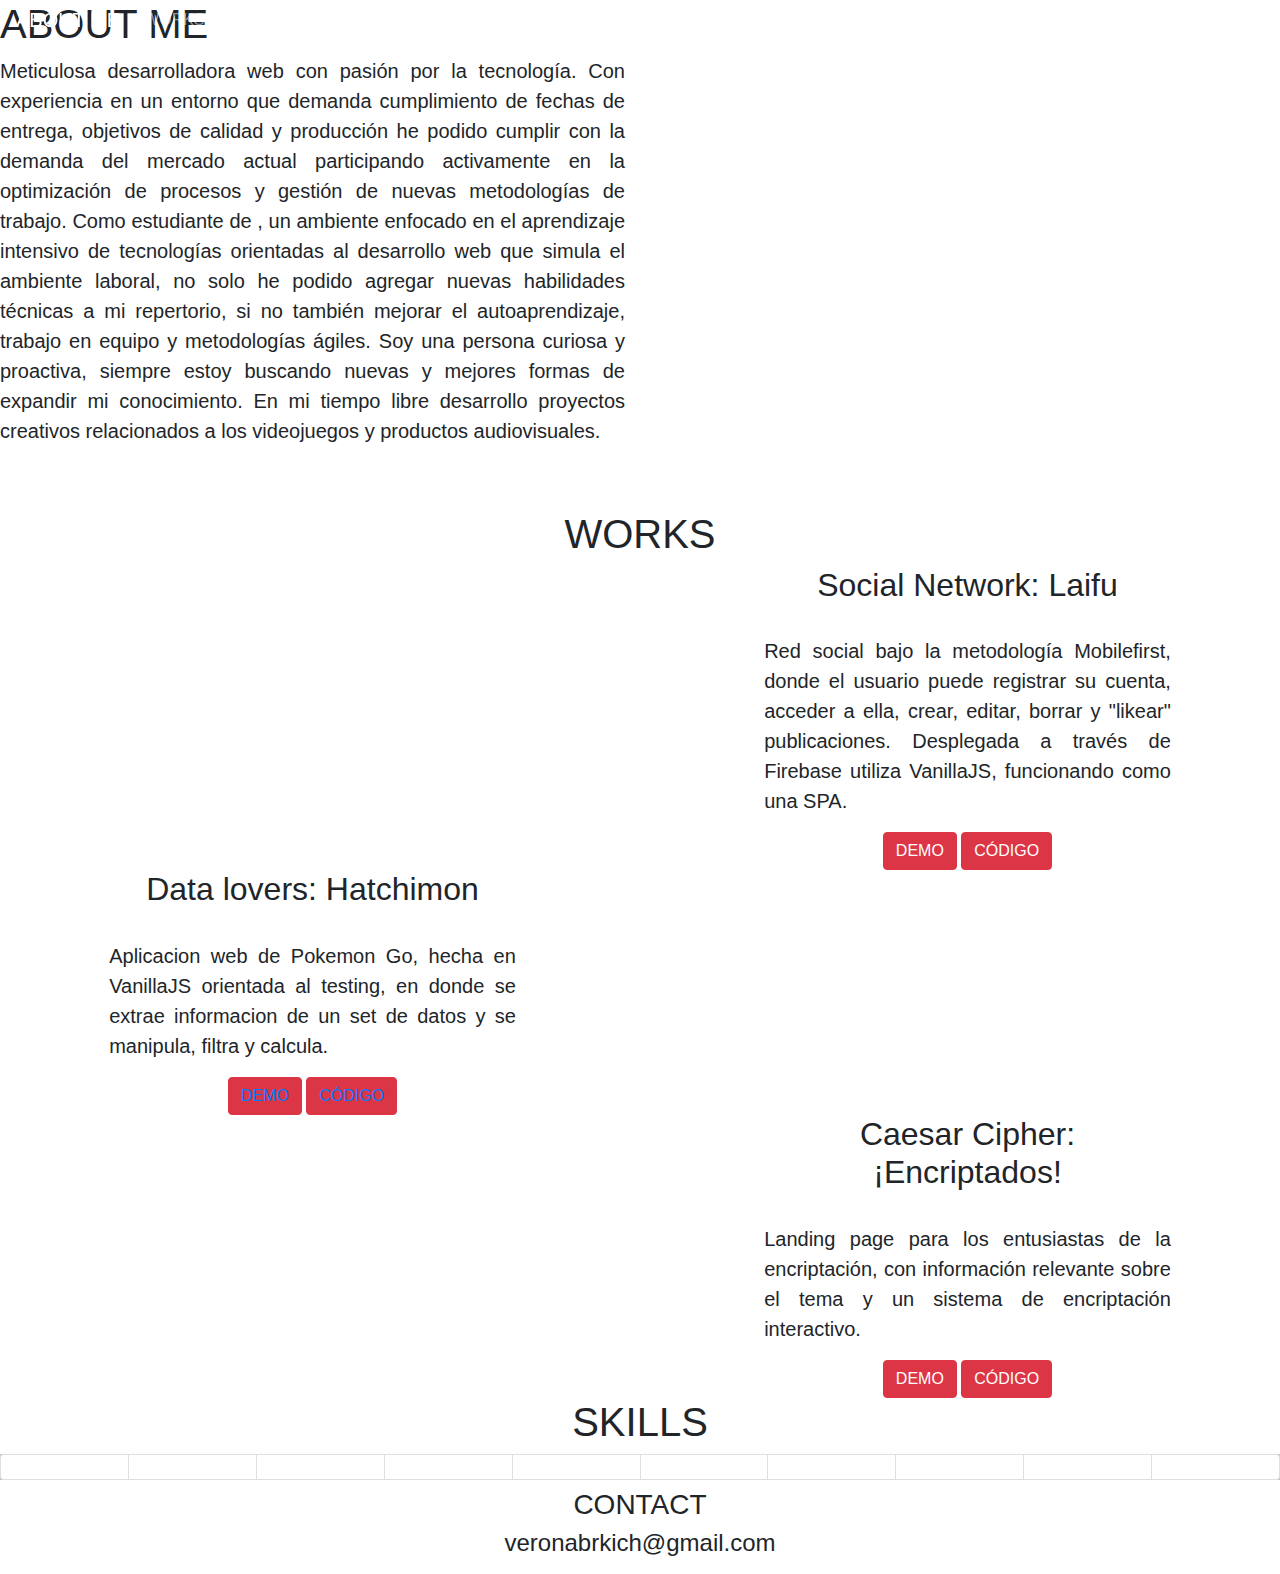
==== Portfolio.html @ 87fe1c4b "ESTRUCTURA HTML" ====
<!DOCTYPE html>
<html lang="en">

<head>
	<!-- Required meta tags -->
	<meta charset="utf-8" />
	<meta name="viewport" content="width=device-width, initial-scale=1, shrink-to-fit=no" />

	<!-- Bootstrap CSS -->
	<link rel="stylesheet" href="https://stackpath.bootstrapcdn.com/bootstrap/4.4.1/css/bootstrap.min.css"
		integrity="sha384-Vkoo8x4CGsO3+Hhxv8T/Q5PaXtkKtu6ug5TOeNV6gBiFeWPGFN9MuhOf23Q9Ifjh" crossorigin="anonymous" />
	<!-- FUENTE -->
	<link href="https://fonts.googleapis.com/css?family=Nunito:200,300,400,700&display=swap" rel="stylesheet" />
	<!-- CSS -->
	<link rel="stylesheet" href="Portfolio.css" />
	<!-- ICONOS -->
	<script src="https://kit.fontawesome.com/74fbde4dd4.js" crossorigin="anonymous"></script>
	<title>Bepo</title>
</head>

<body>
	<!-- NAVBAR -->
	<nav class="navbar navbar-dark navbar-expand-md py-0 fixed-top" id="mainNavbar">
		<a class="navbar-brand" href="#">ABOUT ME</a>
		<button class="navbar-toggler" data-toggle="collapse" data-target="#navLinks" aria-label="Toggle navigation">
			<span class="navbar-toggler-icon"></span>
		</button>
		<div class="collapse navbar-collapse" id="navLinks">
			<ul class="navbar-nav">
				<li class="nav-item">
					<a class="nav-link" href="#works">WORKS</a>
				</li>
				<li class="nav-item">
					<a class="nav-link" href="#skills">SKILLS</a>
				</li>
				<li class="nav-item">
					<a class="nav-link" href="#contact">CONTACT</a>
				</li>
			</ul>
		</div>
	</nav>

	<!-- HERO | ABOUT ME -->

	<section id="aboutMe" class="container-fluid px-0 mt-0">
		<div class="row align-items-center blurb">
			<div class="col-md-6 order-2 order-md-1">
				<img class="img-fluid" src="imgs/park.jpeg" alt="" />
			</div>
			<div class="col-lg-6">
				<h1>ABOUT ME</h1>
				<p class="lead text-justify">Meticulosa desarrolladora web con pasión por la tecnología. Con experiencia
					en un
					entorno que demanda cumplimiento de fechas de entrega, objetivos de calidad y producción he podido
					cumplir con la demanda del mercado actual participando activamente en la optimización de procesos y
					gestión de nuevas metodologías de trabajo.

					Como estudiante de <Laboratoria>, un ambiente enfocado en el aprendizaje intensivo de tecnologías
						orientadas al desarrollo web que simula el ambiente laboral, no solo he podido agregar nuevas
						habilidades técnicas a mi repertorio, si no también mejorar el autoaprendizaje, trabajo en
						equipo y metodologías ágiles.

						Soy una persona curiosa y proactiva, siempre estoy buscando nuevas y mejores formas de expandir
						mi conocimiento. En mi tiempo libre desarrollo proyectos creativos relacionados a los
						videojuegos y productos audiovisuales. </p>
			</div>
		</div>
	</section>

	<!--WORKS -->
	<div class="pt-5">
		<h1 class="headingGroup text-center">WORKS</h1>
	</div>
	<!-- FIRST ROW -->
	<section id="works" class="container-fluid px-0">
		<div class="row align-items-center content">
			<div class="col-md-6 order-2 order-md-1">
				<img class="img-fluid" src="imgs/Prototipo.jpg" alt="" />
			</div>
			<div class="col-md-6 text-center order-1 order-md-2">
				<div class="row justify-content-center">
					<div class="blurb col-10 col-lg-8 mb-5 mb-md-0">
						<h2>Social Network: Laifu</h2>
						<div id="iconLoli">
							<img src="imgs/lollipop.png" alt="" class="d-none d-lg-inline" />
						</div>
						<p class="lead text-justify">
							Red social bajo la metodología Mobilefirst, donde el usuario puede
							registrar su cuenta, acceder a ella, crear, editar, borrar y "likear"
							publicaciones. Desplegada a través de Firebase utiliza VanillaJS,
							funcionando como una SPA.
						</p>
						<button class="btn btn-danger">DEMO</button>
						<button class="btn btn-danger">CÓDIGO</button>
					</div>
				</div>
			</div>
		</div>


		<!-- SECOND ROW -->
		<div class="row align-items-center content">
			<div class="col-md-6 text-center">
				<div class="row justify-content-center">
					<div class="col-10 col-lg-8 blurb mb-5 mb-md-0">
						<h2>Data lovers: Hatchimon </h2>
						<div id="iconLoli">
							<img src="imgs/lollipop.png" alt="" class="d-none d-lg-inline" />
						</div>
						<p class="lead text-justify">
							Aplicacion web de Pokemon Go, hecha en VanillaJS orientada al testing,
							en donde se extrae informacion de un set de datos y se manipula, filtra
							y calcula.
						</p>
						<button class="btn btn-danger"><a
								href="https://veronidas.github.io/SCL011-data-lovers/src/index.html">DEMO</a></button>
						<button class="btn btn-danger"><a
								href="https://github.com/Veronidas/SCL011-data-lovers">CÓDIGO</a></button>
					</div>
				</div>
			</div>
			<div class="col-md-6">
				<img class="img-fluid" src="imgs/pokemon-go-android-ios_313214_pn2.jpg" alt="" />
			</div>
		</div>

		<!-- THIRD ROW -->
		<div class="row align-items-center content">
			<div class="col-md-6 order-2 order-md-1">
				<img class="img-fluid" src="imgs/caesar-cipher.png" alt="" />
			</div>
			<div class="col-md-6 text-center order-1 order-md-2">
				<div class="row justify-content-center">
					<div class="col-10 col-lg-8 blurb mb-5 mb-md-0">
						<h2>Caesar Cipher: ¡Encriptados!</h2>
						<div id="iconLoli">
							<img src="imgs/lollipop.png" alt="" class="d-none d-lg-inline" />
						</div>
						<p class="lead text-justify">
							Landing page para los entusiastas de la encriptación, con información
							relevante sobre el tema y un sistema de encriptación interactivo.
						</p>
						<button class="btn btn-danger">DEMO</button>
						<button class="btn btn-danger">CÓDIGO</button>
					</div>
				</div>
			</div>
		</div>
	</section>

	<!-- SKILLS -->

	<section id="skills" class="container-fluid px-0">
		<div>
			<h1 class="text-center headingGroup">SKILLS</h1>
			<div class="text-center">
				<ul class="list-group list-group-item-dark list-group-horizontal">
					<li class="list-group-item flex-fill"><i class="fab fa-js fa-5x"></i></li>
					<li class="list-group-item flex-fill"><i class="fab fa-css3-alt fa-5x"></i></li>
					<li class="list-group-item flex-fill"><i class="fab fa-html5 fa-5x"></i></li>
					<li class="list-group-item flex-fill"><i class="fab fa-bootstrap fa-5x"></i></li>
					<li class="list-group-item flex-fill"><i class="fab fa-git-alt fa-5x"></i></li>
					<li class="list-group-item flex-fill"><i class="fab fa-github fa-5x"></i></li>
					<li class="list-group-item flex-fill"><i class="fab fa-node fa-5x"></i></li>
					<li class="list-group-item flex-fill"><i class="fab fa-node-js fa-5x"></i></li>
					<li class="list-group-item flex-fill"><i class="fab fa-react fa-5x"></i></li>
					</li>
					<li class="list-group-item flex-fill"><i class="fas fa-code fa-5x"></i></li>
					</li>
				</ul>
			</div>
		</div>
	</section>



	<!-- Optional JavaScript -->
	<!-- jQuery first, then Popper.js, then Bootstrap JS -->
	<footer id="contact" class="p-2">
		<div class="text-center">
			<h3>CONTACT</h3>
			<div>
				<h4>veronabrkich@gmail.com</h4>
			</div>
		</div>
	</footer>
	<script src="https://code.jquery.com/jquery-3.4.1.slim.min.js"
		integrity="sha384-J6qa4849blE2+poT4WnyKhv5vZF5SrPo0iEjwBvKU7imGFAV0wwj1yYfoRSJoZ+n"
		crossorigin="anonymous"></script>
	<script src="https://cdn.jsdelivr.net/npm/popper.js@1.16.0/dist/umd/popper.min.js"
		integrity="sha384-Q6E9RHvbIyZFJoft+2mJbHaEWldlvI9IOYy5n3zV9zzTtmI3UksdQRVvoxMfooAo"
		crossorigin="anonymous"></script>
	<script src="https://stackpath.bootstrapcdn.com/bootstrap/4.4.1/js/bootstrap.min.js"
		integrity="sha384-wfSDF2E50Y2D1uUdj0O3uMBJnjuUD4Ih7YwaYd1iqfktj0Uod8GCExl3Og8ifwB6"
		crossorigin="anonymous"></script>

	<!-- SCROLL -->
	<script src="Portfolio.js"></script>
</body>

</html>
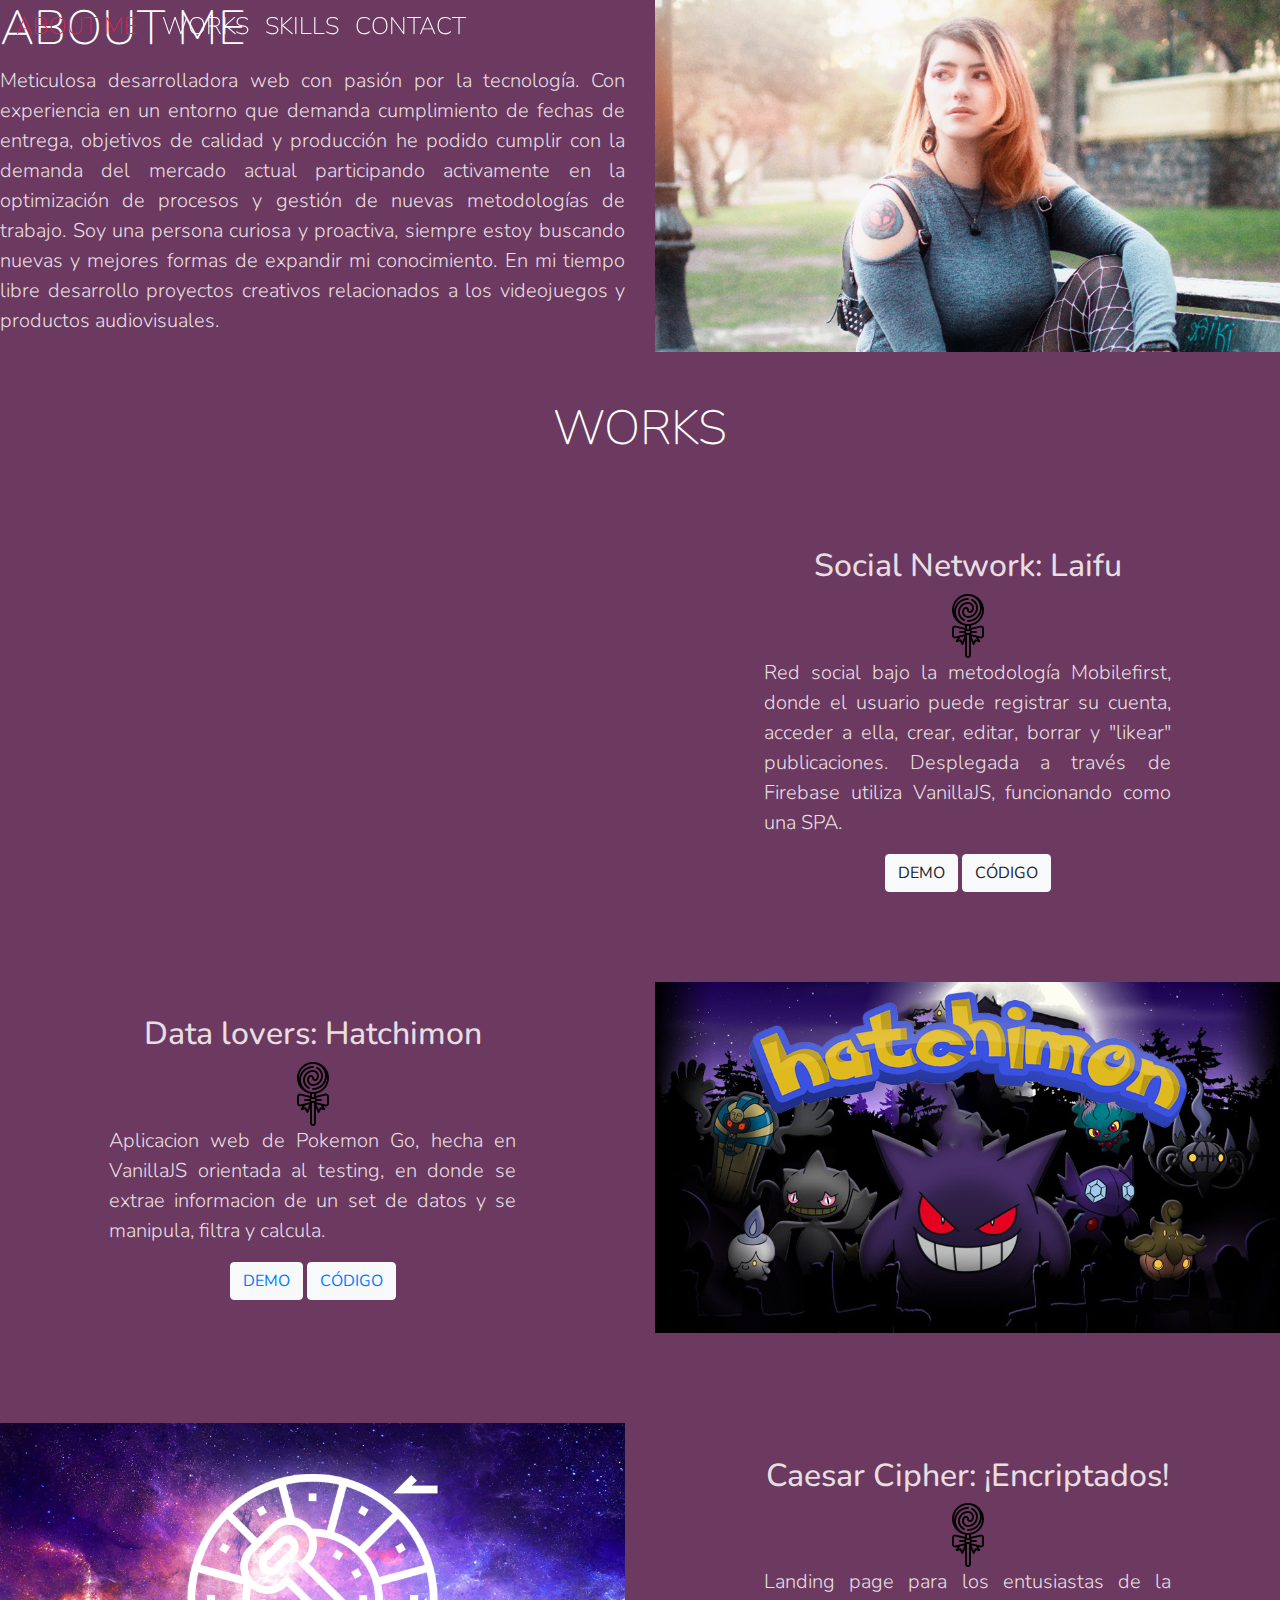
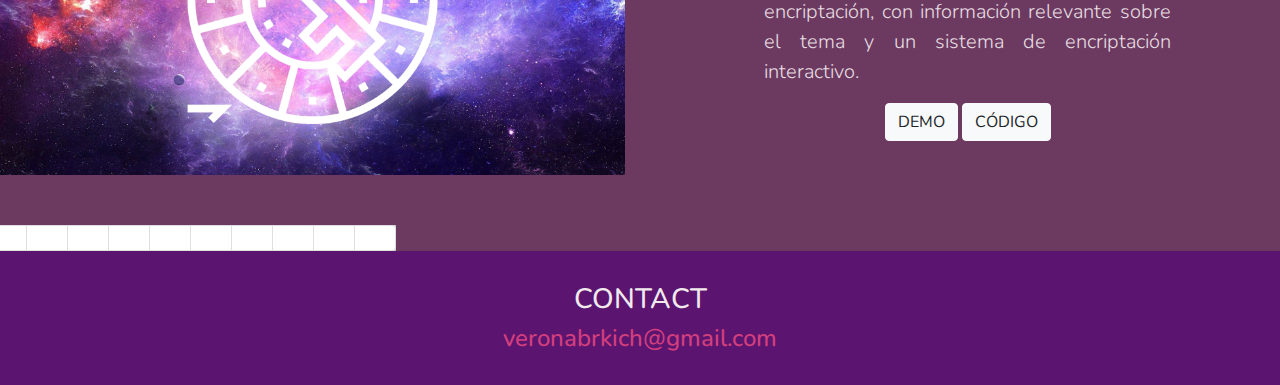
==== commit a487668f: "button text change" ====
--- a/Portfolio.html
+++ b/Portfolio.html
@@ -45,7 +45,7 @@
 	<section id="aboutMe" class="container-fluid px-0 mt-0">
 		<div class="row align-items-center blurb">
 			<div class="col-md-6 order-2 order-md-1">
-				<img class="img-fluid" src="imgs/park.jpeg" alt="" />
+				<img class="img-fluid" src="imgs/park.png" alt="" />
 			</div>
 			<div class="col-lg-6">
 				<h1>ABOUT ME</h1>
@@ -55,14 +55,9 @@
 					cumplir con la demanda del mercado actual participando activamente en la optimización de procesos y
 					gestión de nuevas metodologías de trabajo.
 
-					Como estudiante de <Laboratoria>, un ambiente enfocado en el aprendizaje intensivo de tecnologías
-						orientadas al desarrollo web que simula el ambiente laboral, no solo he podido agregar nuevas
-						habilidades técnicas a mi repertorio, si no también mejorar el autoaprendizaje, trabajo en
-						equipo y metodologías ágiles.
-
-						Soy una persona curiosa y proactiva, siempre estoy buscando nuevas y mejores formas de expandir
-						mi conocimiento. En mi tiempo libre desarrollo proyectos creativos relacionados a los
-						videojuegos y productos audiovisuales. </p>
+					Soy una persona curiosa y proactiva, siempre estoy buscando nuevas y mejores formas de expandir
+					mi conocimiento. En mi tiempo libre desarrollo proyectos creativos relacionados a los
+					videojuegos y productos audiovisuales. </p>
 			</div>
 		</div>
 	</section>
@@ -75,7 +70,7 @@
 	<section id="works" class="container-fluid px-0">
 		<div class="row align-items-center content">
 			<div class="col-md-6 order-2 order-md-1">
-				<img class="img-fluid" src="imgs/Prototipo.jpg" alt="" />
+				<img class="img-fluid" src="imgs/Prototipo.png" alt="" />
 			</div>
 			<div class="col-md-6 text-center order-1 order-md-2">
 				<div class="row justify-content-center">
@@ -90,8 +85,8 @@
 							publicaciones. Desplegada a través de Firebase utiliza VanillaJS,
 							funcionando como una SPA.
 						</p>
-						<button class="btn btn-danger">DEMO</button>
-						<button class="btn btn-danger">CÓDIGO</button>
+						<button class="btn btn-light">DEMO</button>
+						<button class="btn btn-light">CÓDIGO</button>
 					</div>
 				</div>
 			</div>
@@ -112,15 +107,15 @@
 							en donde se extrae informacion de un set de datos y se manipula, filtra
 							y calcula.
 						</p>
-						<button class="btn btn-danger"><a
+						<button class="btn btn-light"><a
 								href="https://veronidas.github.io/SCL011-data-lovers/src/index.html">DEMO</a></button>
-						<button class="btn btn-danger"><a
+						<button class="btn btn-light"><a
 								href="https://github.com/Veronidas/SCL011-data-lovers">CÓDIGO</a></button>
 					</div>
 				</div>
 			</div>
 			<div class="col-md-6">
-				<img class="img-fluid" src="imgs/pokemon-go-android-ios_313214_pn2.jpg" alt="" />
+				<img class="img-fluid" src="imgs/pokemon-go-android-ios_313214_pn2.png" alt="" />
 			</div>
 		</div>
 
@@ -140,8 +135,8 @@
 							Landing page para los entusiastas de la encriptación, con información
 							relevante sobre el tema y un sistema de encriptación interactivo.
 						</p>
-						<button class="btn btn-danger">DEMO</button>
-						<button class="btn btn-danger">CÓDIGO</button>
+						<button class="btn btn-light">DEMO</button>
+						<button class="btn btn-light">CÓDIGO</button>
 					</div>
 				</div>
 			</div>
@@ -151,8 +146,8 @@
 	<!-- SKILLS -->
 
 	<section id="skills" class="container-fluid px-0">
-		<div>
-			<h1 class="text-center headingGroup">SKILLS</h1>
+		<div class="row">
+			<h1 class="text-center headingGroup my-5 d-none col-md-12">SKILLS</h1>
 			<div class="text-center">
 				<ul class="list-group list-group-item-dark list-group-horizontal">
 					<li class="list-group-item flex-fill"><i class="fab fa-js fa-5x"></i></li>
@@ -177,10 +172,12 @@
 	<!-- Optional JavaScript -->
 	<!-- jQuery first, then Popper.js, then Bootstrap JS -->
 	<footer id="contact" class="p-2">
-		<div class="text-center">
+		<div class="text-center my-4">
 			<h3>CONTACT</h3>
 			<div>
-				<h4>veronabrkich@gmail.com</h4>
+				<a href="mailto:veronabrkich@gmail.com">
+					<h4>veronabrkich@gmail.com</h4>
+				</a>
 			</div>
 		</div>
 	</footer>
--- a/Portfolio.css
+++ b/Portfolio.css
@@ -0,0 +1,64 @@
+body {
+	font-family: "Nunito", sans-serif;
+	background-color: #6c3a60;
+}
+
+.navbar.scrolled {
+	background: rgba(87, 10, 117, 0.795);
+	transition: background 1s;
+}
+
+.blurb2 {
+	color: #dc2554;
+	font-weight: 100;
+	font-size: 1.5rem;
+}
+
+.blurb {
+	color: #e7dee2;
+	font-weight: 100;
+	font-size: 1.125rem;
+}
+
+.content {
+	margin-top: 90px;
+	margin-bottom: 50px;
+}
+
+/* NAVBAR */
+#mainNavbar {
+	font-size: 1.5rem;
+	font-weight: 100;
+}
+
+#mainNavbar .nav-link {
+	color: white;
+}
+
+#mainNavbar .nav-link:hover {
+	color: #dc2554;
+}
+
+#mainNavbar .navbar-brand {
+	color: #dc2554;
+	font-size: 1.5rem;
+}
+
+.headingGroup h2, h1{
+	color: white;
+	font-weight: 100;
+	font-size: 3rem;
+}
+
+footer {
+	background: rgba(87, 10, 117, 0.795);
+	color: #f1eaed;
+}
+
+footer a {
+	color: #d33f7d;
+}
+
+footer a:hover {
+	color: #f70067;
+}
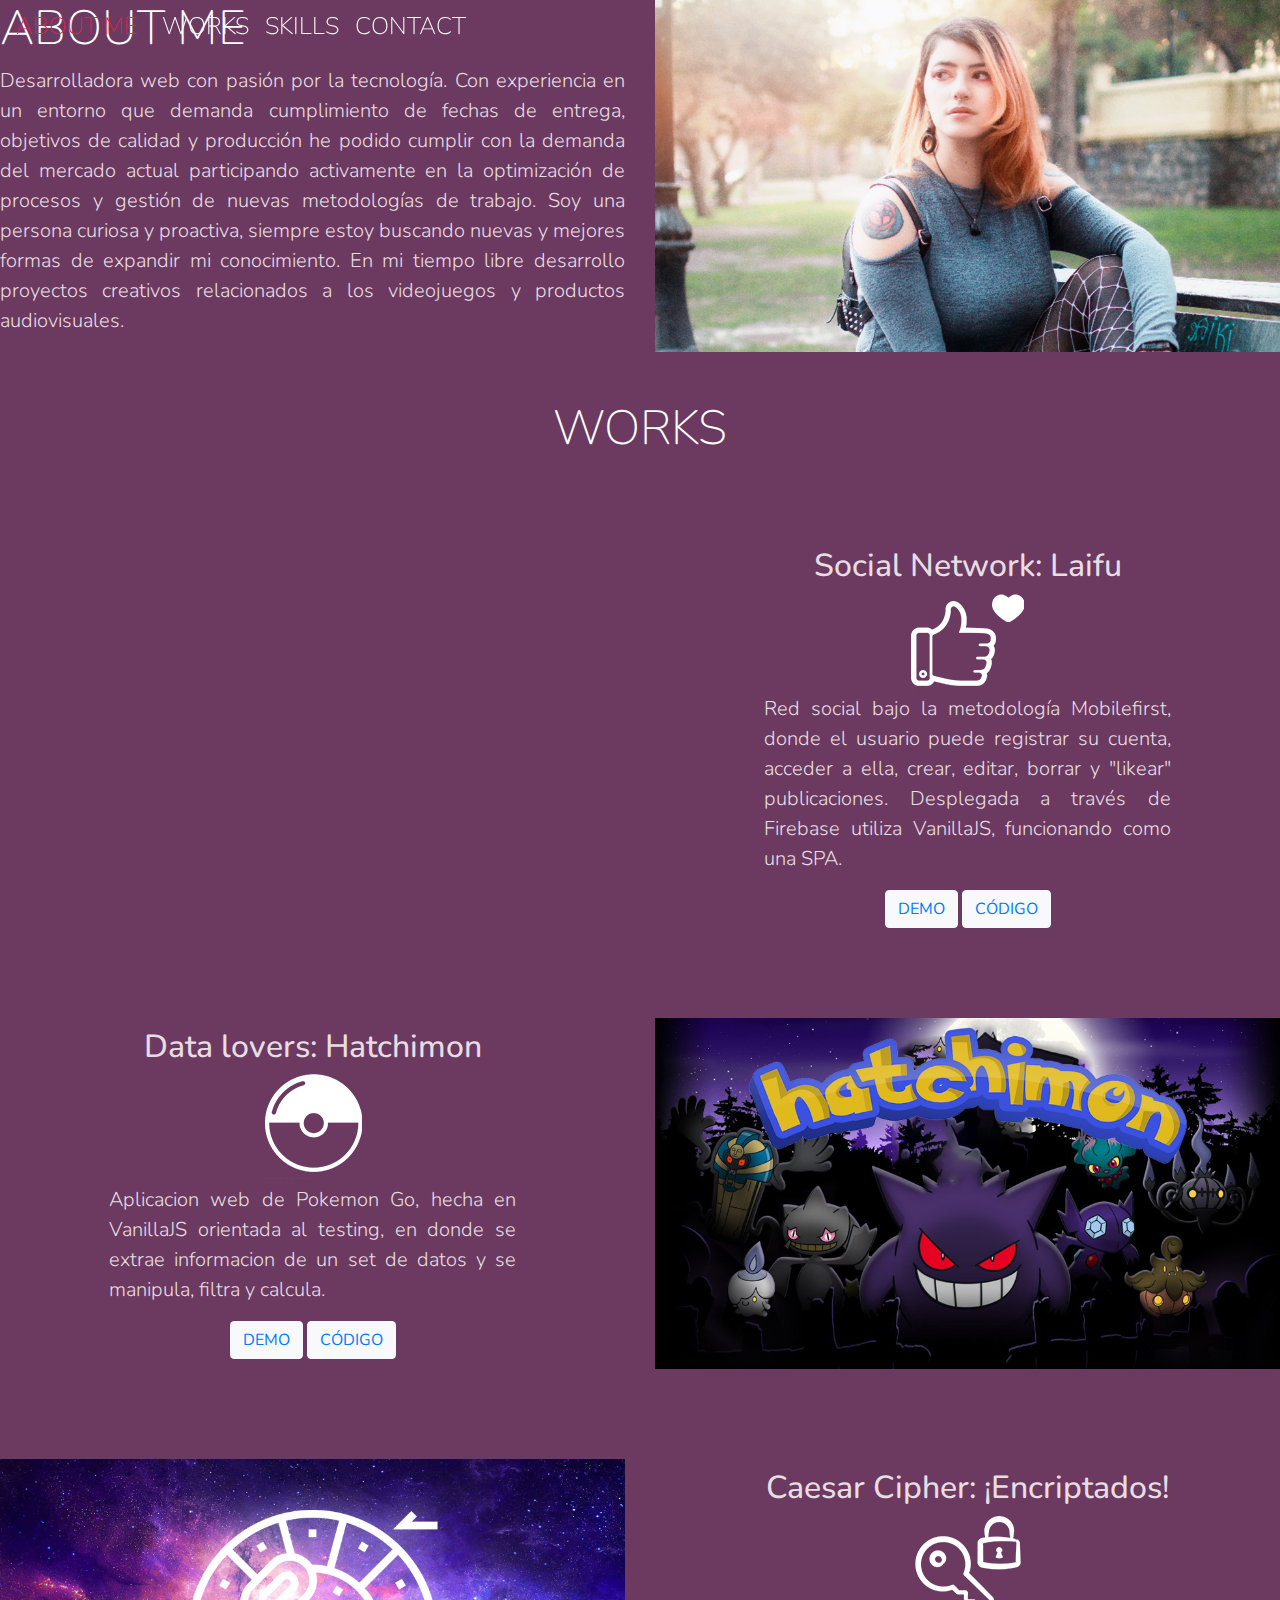
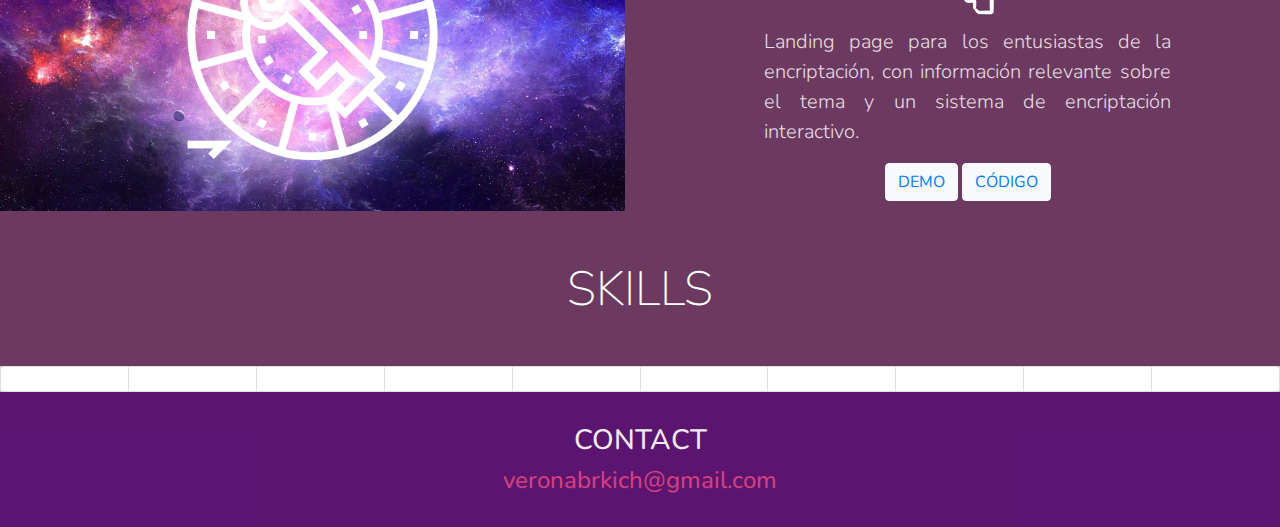
==== commit 7155e12a: "icon change, add demo and code links" ====
--- a/Portfolio.html
+++ b/Portfolio.html
@@ -49,7 +49,7 @@
 			</div>
 			<div class="col-lg-6">
 				<h1>ABOUT ME</h1>
-				<p class="lead text-justify">Meticulosa desarrolladora web con pasión por la tecnología. Con experiencia
+				<p class="lead text-justify">Desarrolladora web con pasión por la tecnología. Con experiencia
 					en un
 					entorno que demanda cumplimiento de fechas de entrega, objetivos de calidad y producción he podido
 					cumplir con la demanda del mercado actual participando activamente en la optimización de procesos y
@@ -77,7 +77,7 @@
 					<div class="blurb col-10 col-lg-8 mb-5 mb-md-0">
 						<h2>Social Network: Laifu</h2>
 						<div id="iconLoli">
-							<img src="imgs/lollipop.png" alt="" class="d-none d-lg-inline" />
+							<img src="imgs/rrss.png" alt="" class="d-none d-lg-inline" />
 						</div>
 						<p class="lead text-justify">
 							Red social bajo la metodología Mobilefirst, donde el usuario puede
@@ -85,8 +85,12 @@
 							publicaciones. Desplegada a través de Firebase utiliza VanillaJS,
 							funcionando como una SPA.
 						</p>
-						<button class="btn btn-light">DEMO</button>
-						<button class="btn btn-light">CÓDIGO</button>
+						<button class="btn btn-light"><a
+								href="https://veronidas.github.io/SCL011-Social-Network/src/index.html#home">DEMO</a>
+						</button>
+						<button class="btn btn-light"><a
+								href="https://github.com/Veronidas/SCL011-Social-Network">CÓDIGO</a>
+						</button>
 					</div>
 				</div>
 			</div>
@@ -100,7 +104,7 @@
 					<div class="col-10 col-lg-8 blurb mb-5 mb-md-0">
 						<h2>Data lovers: Hatchimon </h2>
 						<div id="iconLoli">
-							<img src="imgs/lollipop.png" alt="" class="d-none d-lg-inline" />
+							<img src="imgs/pokeball.png" alt="" class="d-none d-lg-inline" />
 						</div>
 						<p class="lead text-justify">
 							Aplicacion web de Pokemon Go, hecha en VanillaJS orientada al testing,
@@ -129,14 +133,16 @@
 					<div class="col-10 col-lg-8 blurb mb-5 mb-md-0">
 						<h2>Caesar Cipher: ¡Encriptados!</h2>
 						<div id="iconLoli">
-							<img src="imgs/lollipop.png" alt="" class="d-none d-lg-inline" />
+							<img src="imgs/key.png" alt="" class="d-none d-lg-inline" />
 						</div>
 						<p class="lead text-justify">
 							Landing page para los entusiastas de la encriptación, con información
 							relevante sobre el tema y un sistema de encriptación interactivo.
 						</p>
-						<button class="btn btn-light">DEMO</button>
-						<button class="btn btn-light">CÓDIGO</button>
+						<button class="btn btn-light"><a
+								href="https://veronidas.github.io/SCL011-Cipher/src/index.html">DEMO</a></button>
+						<button class="btn btn-light"><a
+								href="https://github.com/Veronidas/SCL011-Cipher.git">CÓDIGO</a></button>
 					</div>
 				</div>
 			</div>
@@ -146,8 +152,8 @@
 	<!-- SKILLS -->
 
 	<section id="skills" class="container-fluid px-0">
-		<div class="row">
-			<h1 class="text-center headingGroup my-5 d-none col-md-12">SKILLS</h1>
+		<div>
+			<h1 class="text-center headingGroup my-5">SKILLS</h1>
 			<div class="text-center">
 				<ul class="list-group list-group-item-dark list-group-horizontal">
 					<li class="list-group-item flex-fill"><i class="fab fa-js fa-5x"></i></li>
